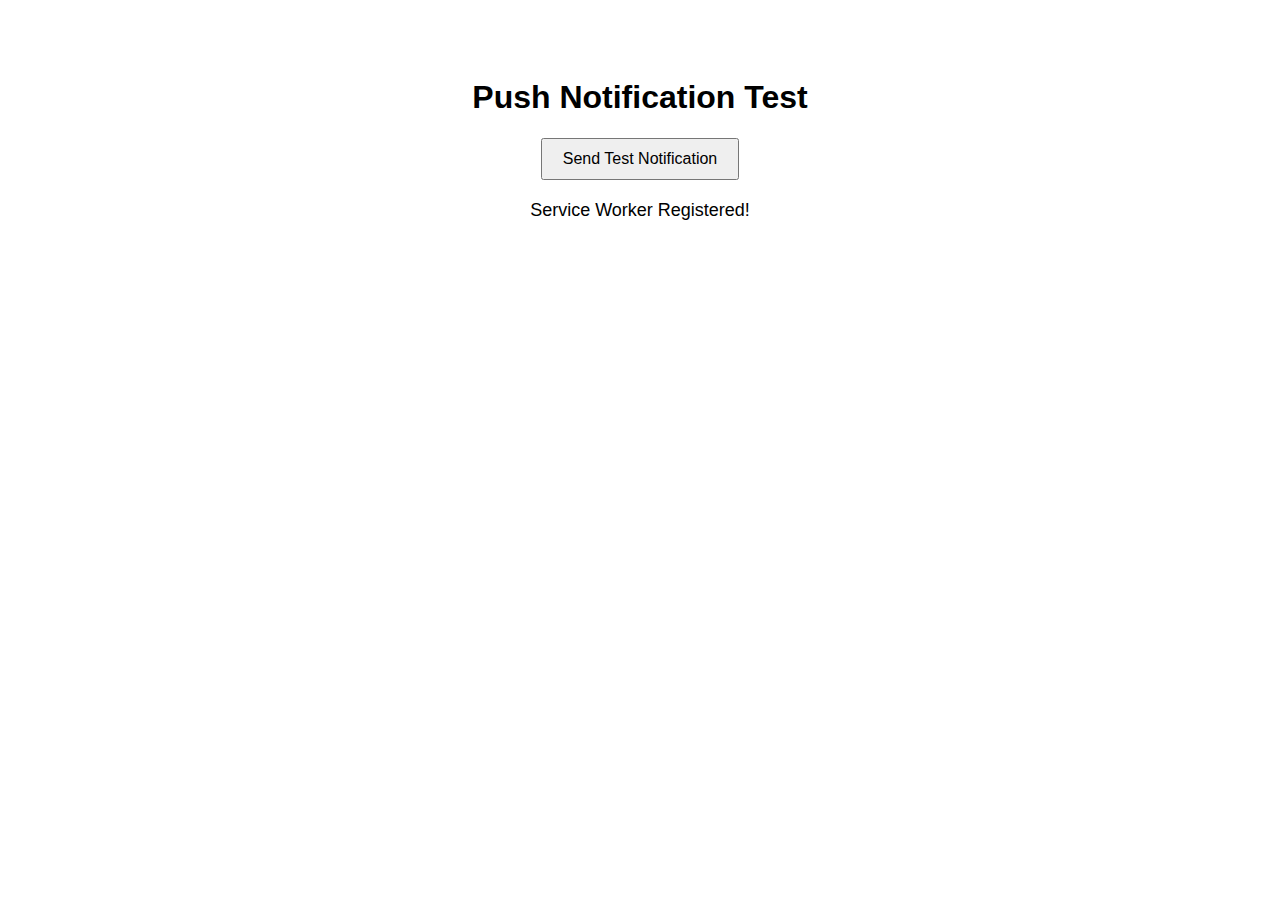
==== index.html @ d4f7e55f "Update index.html" ====
<!DOCTYPE html>
<html lang="en">
<head>
    <meta charset="UTF-8">
    <meta name="viewport" content="width=device-width, initial-scale=1.0">
    <title>Push Notification Test</title>
    <link rel="icon" href="/icon-192x192.png">
    <style>
        body {
            font-family: Arial, sans-serif;
            text-align: center;
            padding: 50px;
        }

        button {
            padding: 10px 20px;
            font-size: 16px;
            cursor: pointer;
        }

        #status {
            margin-top: 20px;
            font-size: 18px;
        }
    </style>
</head>
<body>

    <h1>Push Notification Test</h1>
    <button id="testNotification">Send Test Notification</button>
    <div id="status"></div>

    <script src="app.js"></script>
</body>
</html>
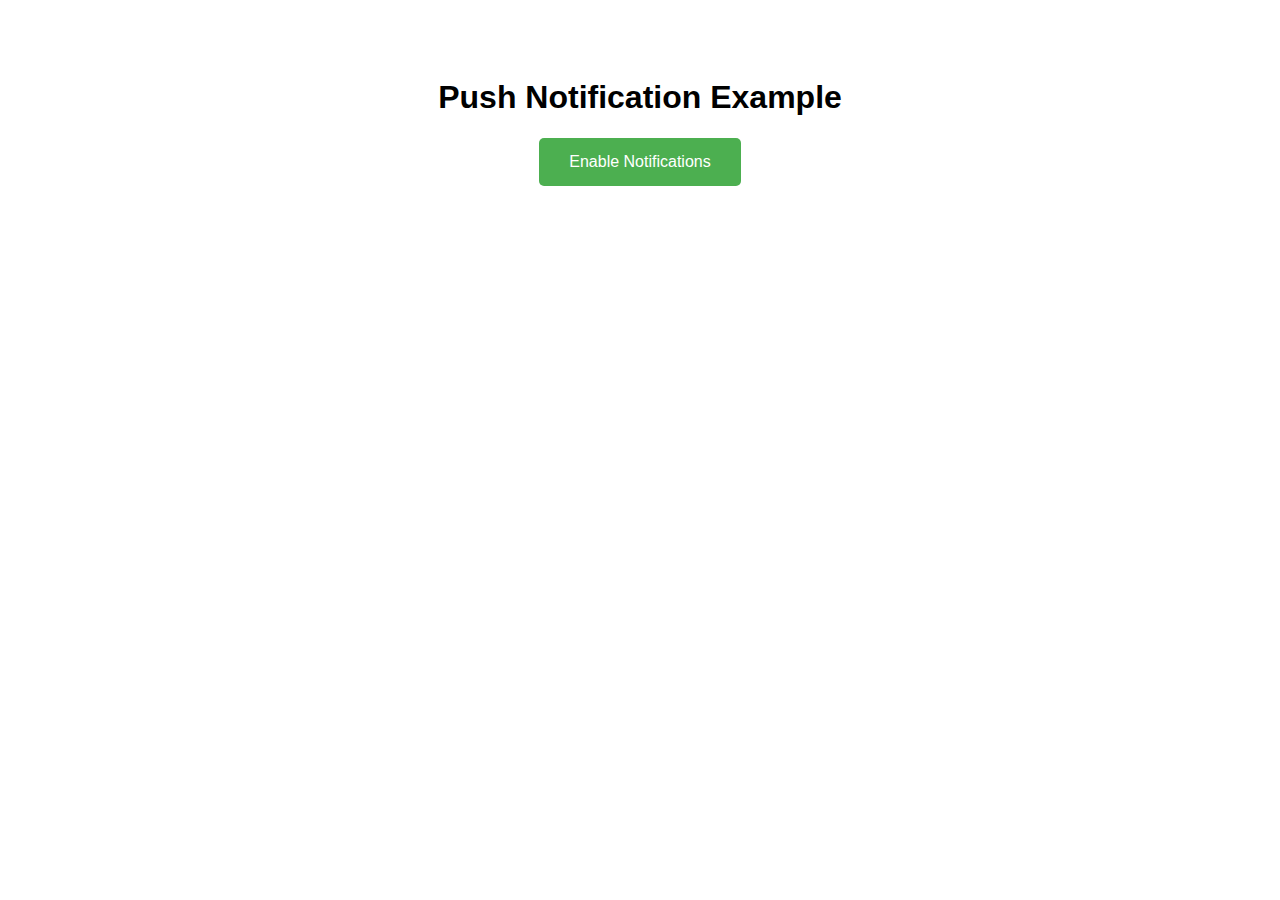
==== commit 868da9d7: "Update index.html" ====
--- a/index.html
+++ b/index.html
@@ -3,33 +3,30 @@
 <head>
     <meta charset="UTF-8">
     <meta name="viewport" content="width=device-width, initial-scale=1.0">
-    <title>Push Notification Test</title>
-    <link rel="icon" href="/icon-192x192.png">
+    <title>Push Notifications</title>
+    <link rel="manifest" href="/manifest.json">
+    <link rel="icon" href="/icon.png">
     <style>
         body {
             font-family: Arial, sans-serif;
             text-align: center;
-            padding: 50px;
+            padding-top: 50px;
         }
-
-        button {
-            padding: 10px 20px;
+        #notifyButton {
+            padding: 15px 30px;
             font-size: 16px;
+            background-color: #4CAF50;
+            color: white;
+            border: none;
+            border-radius: 5px;
             cursor: pointer;
-        }
-
-        #status {
-            margin-top: 20px;
-            font-size: 18px;
         }
     </style>
 </head>
 <body>
+    <h1>Push Notification Example</h1>
+    <button id="notifyButton">Enable Notifications</button>
 
-    <h1>Push Notification Test</h1>
-    <button id="testNotification">Send Test Notification</button>
-    <div id="status"></div>
-
-    <script src="app.js"></script>
+    <script src="/script.js"></script>
 </body>
 </html>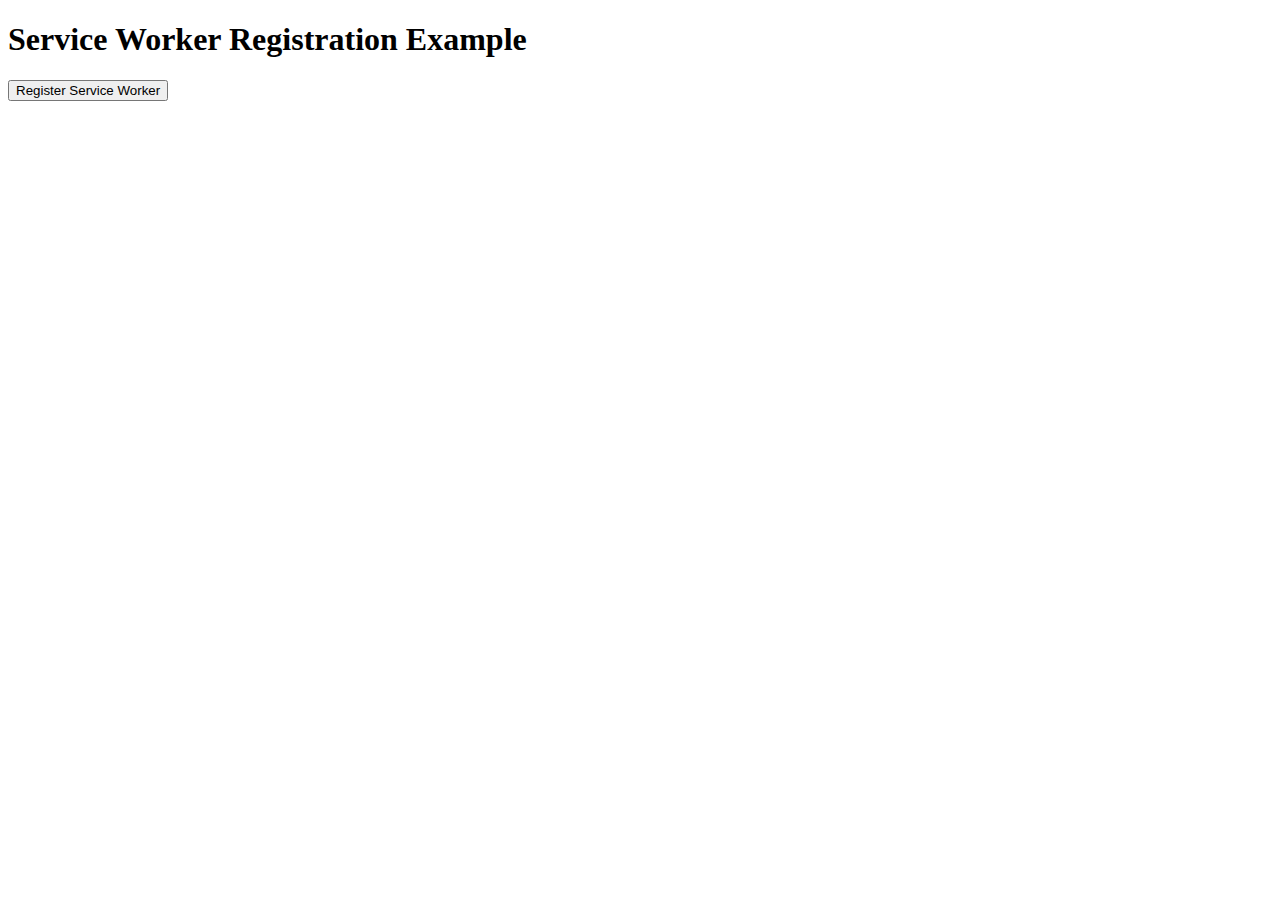
==== commit 2627542e: "Update index.html" ====
--- a/index.html
+++ b/index.html
@@ -3,30 +3,12 @@
 <head>
     <meta charset="UTF-8">
     <meta name="viewport" content="width=device-width, initial-scale=1.0">
-    <title>Push Notifications</title>
-    <link rel="manifest" href="/manifest.json">
-    <link rel="icon" href="/icon.png">
-    <style>
-        body {
-            font-family: Arial, sans-serif;
-            text-align: center;
-            padding-top: 50px;
-        }
-        #notifyButton {
-            padding: 15px 30px;
-            font-size: 16px;
-            background-color: #4CAF50;
-            color: white;
-            border: none;
-            border-radius: 5px;
-            cursor: pointer;
-        }
-    </style>
+    <title>Service Worker Demo</title>
 </head>
 <body>
-    <h1>Push Notification Example</h1>
-    <button id="notifyButton">Enable Notifications</button>
-
-    <script src="/script.js"></script>
+    <h1>Service Worker Registration Example</h1>
+    <button id="register-sw">Register Service Worker</button>
+    
+    <script src="script.js"></script>
 </body>
 </html>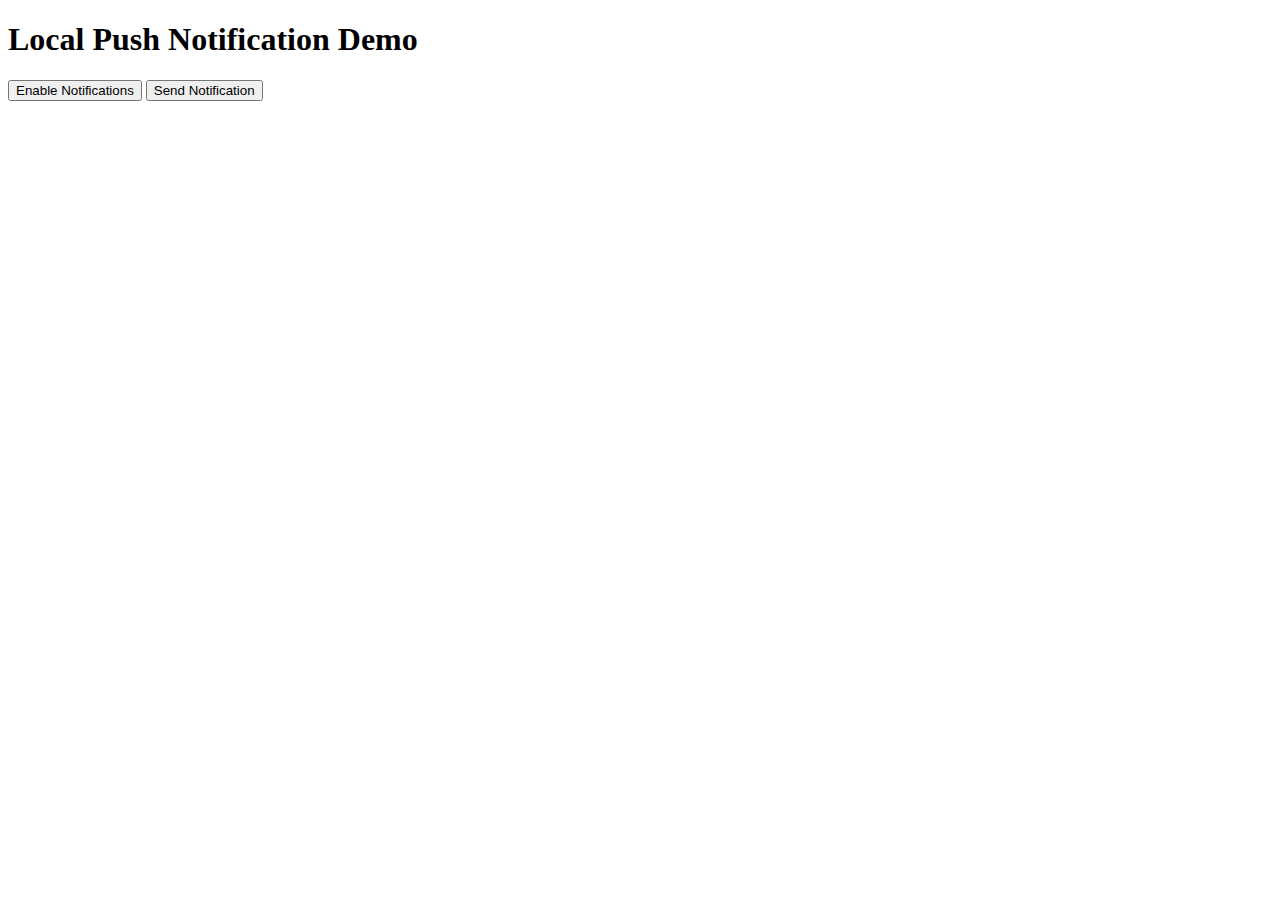
==== commit 3bcffc4a: "Update index.html" ====
--- a/index.html
+++ b/index.html
@@ -3,12 +3,12 @@
 <head>
     <meta charset="UTF-8">
     <meta name="viewport" content="width=device-width, initial-scale=1.0">
-    <title>Service Worker Demo</title>
+    <title>Local Push Notification</title>
+    <script defer src="push.js"></script>
 </head>
 <body>
-    <h1>Service Worker Registration Example</h1>
-    <button id="register-sw">Register Service Worker</button>
-    
-    <script src="script.js"></script>
+    <h1>Local Push Notification Demo</h1>
+    <button onclick="requestPermission()">Enable Notifications</button>
+    <button onclick="sendNotification()">Send Notification</button>
 </body>
 </html>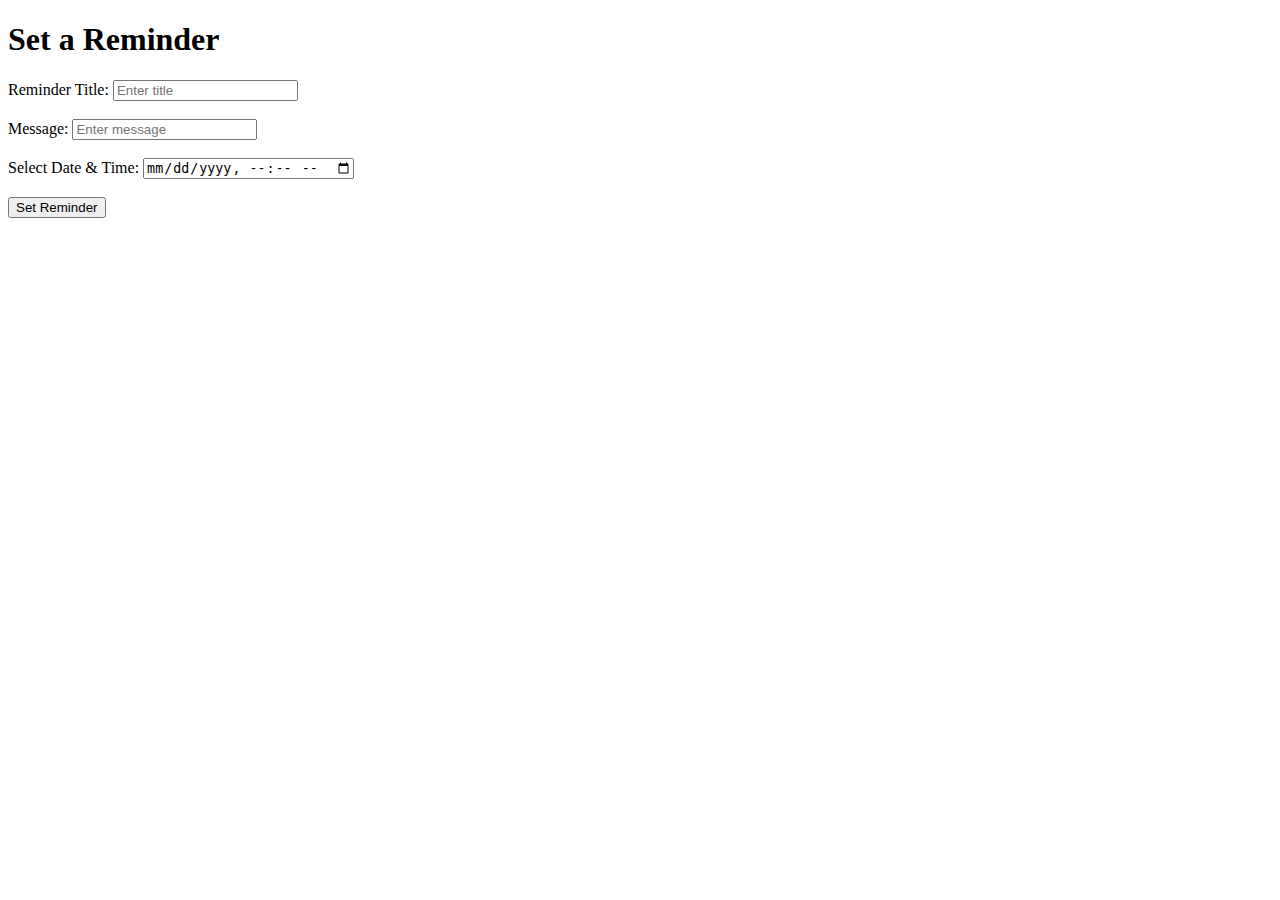
==== commit 782794de: "Update index.html" ====
--- a/index.html
+++ b/index.html
@@ -3,12 +3,29 @@
 <head>
     <meta charset="UTF-8">
     <meta name="viewport" content="width=device-width, initial-scale=1.0">
-    <title>Local Push Notification</title>
+    <title>Reminder Notifications</title>
     <script defer src="push.js"></script>
 </head>
 <body>
-    <h1>Local Push Notification Demo</h1>
-    <button onclick="requestPermission()">Enable Notifications</button>
-    <button onclick="sendNotification()">Send Notification</button>
+    <h1>Set a Reminder</h1>
+    
+    <label>Reminder Title:</label>
+    <input type="text" id="title" placeholder="Enter title"><br><br>
+    
+    <label>Message:</label>
+    <input type="text" id="message" placeholder="Enter message"><br><br>
+
+    <label>Select Date & Time:</label>
+    <input type="datetime-local" id="reminderTime"><br><br>
+    
+    <button onclick="setReminder()">Set Reminder</button>
+
+    <script>
+        if ('serviceWorker' in navigator) {
+            navigator.serviceWorker.register('sw.js')
+                .then(() => console.log("Service Worker Registered"))
+                .catch(err => console.error("Service Worker Failed", err));
+        }
+    </script>
 </body>
 </html>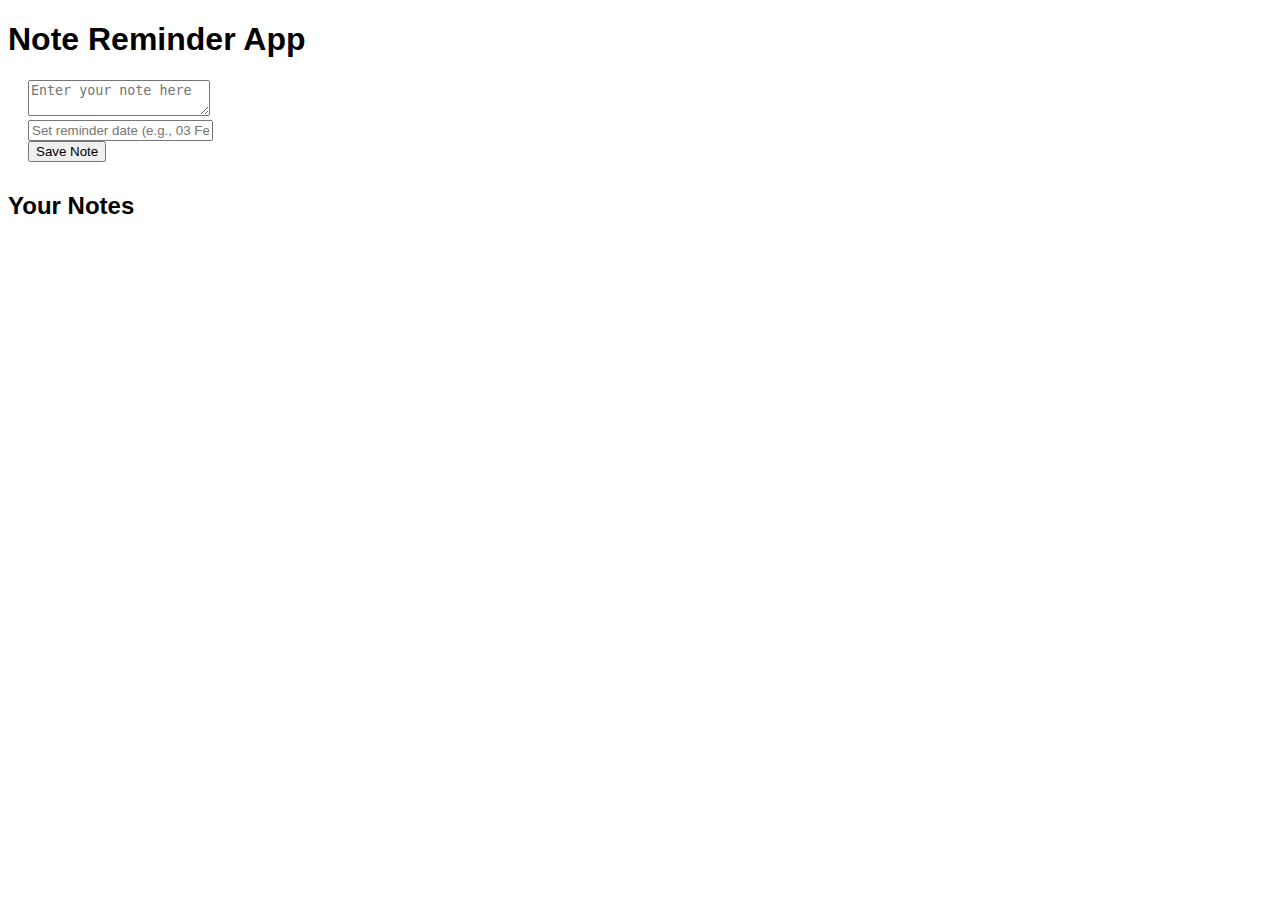
==== commit cea594df: "Update index.html" ====
--- a/index.html
+++ b/index.html
@@ -3,29 +3,40 @@
 <head>
     <meta charset="UTF-8">
     <meta name="viewport" content="width=device-width, initial-scale=1.0">
-    <title>Reminder Notifications</title>
-    <script defer src="push.js"></script>
+    <title>Note Reminder App</title>
+    <link rel="manifest" href="manifest.json">
+    <style>
+        body {
+            font-family: Arial, sans-serif;
+        }
+        #noteForm {
+            margin: 20px;
+        }
+        #notes {
+            margin-top: 30px;
+        }
+        .note {
+            background: #f4f4f4;
+            padding: 10px;
+            margin: 10px 0;
+        }
+    </style>
 </head>
 <body>
-    <h1>Set a Reminder</h1>
-    
-    <label>Reminder Title:</label>
-    <input type="text" id="title" placeholder="Enter title"><br><br>
-    
-    <label>Message:</label>
-    <input type="text" id="message" placeholder="Enter message"><br><br>
 
-    <label>Select Date & Time:</label>
-    <input type="datetime-local" id="reminderTime"><br><br>
-    
-    <button onclick="setReminder()">Set Reminder</button>
+    <h1>Note Reminder App</h1>
 
-    <script>
-        if ('serviceWorker' in navigator) {
-            navigator.serviceWorker.register('sw.js')
-                .then(() => console.log("Service Worker Registered"))
-                .catch(err => console.error("Service Worker Failed", err));
-        }
-    </script>
+    <div id="noteForm">
+        <textarea id="noteText" placeholder="Enter your note here"></textarea><br>
+        <input type="text" id="reminder" placeholder="Set reminder date (e.g., 03 Feb 5:32 PM)"><br>
+        <button id="saveNote">Save Note</button>
+    </div>
+
+    <div id="notes">
+        <h2>Your Notes</h2>
+        <div id="noteList"></div>
+    </div>
+
+    <script src="app.js"></script>
 </body>
 </html>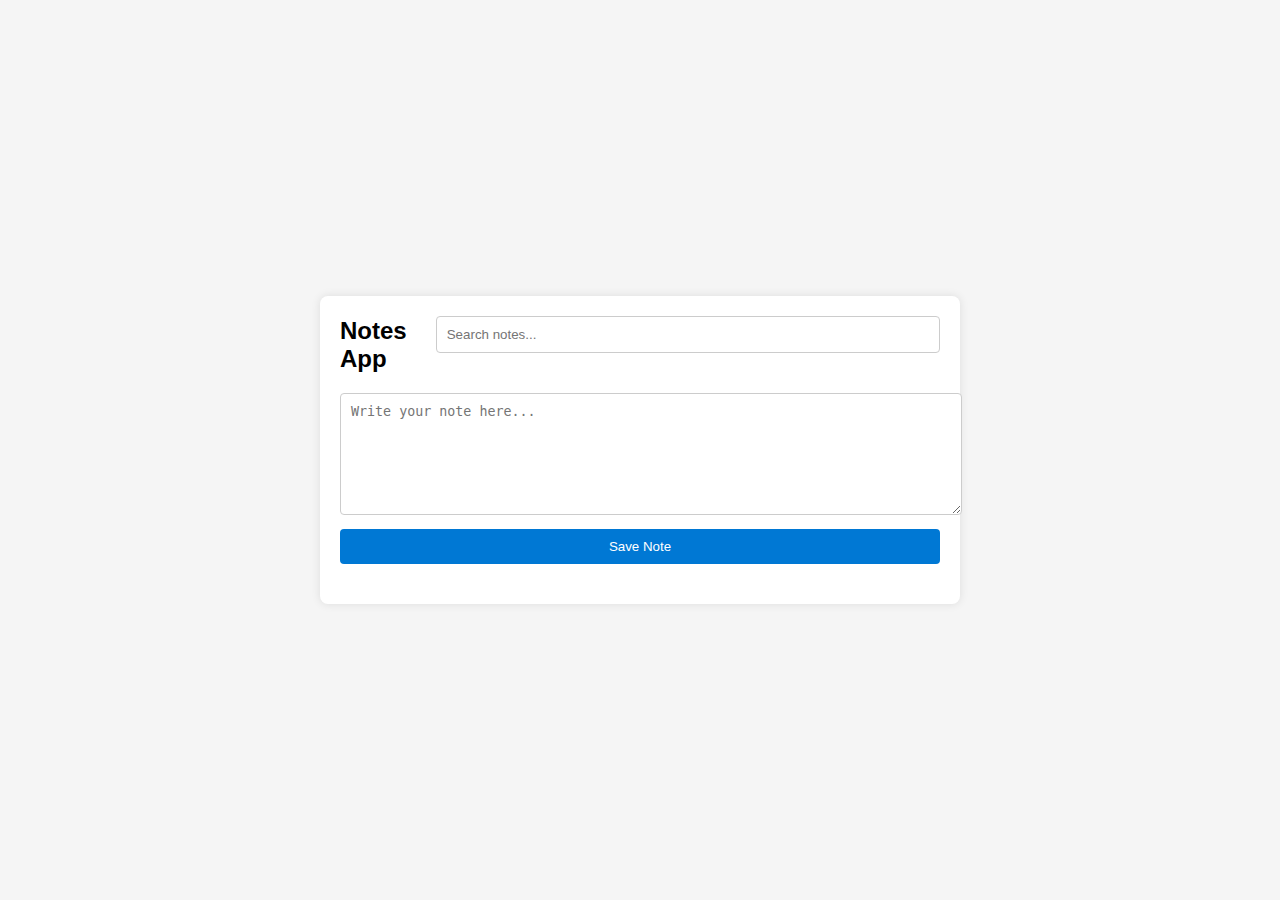
==== commit a8972a84: "Update index.html" ====
--- a/index.html
+++ b/index.html
@@ -3,40 +3,32 @@
 <head>
     <meta charset="UTF-8">
     <meta name="viewport" content="width=device-width, initial-scale=1.0">
-    <title>Note Reminder App</title>
+    <title>Notes App</title>
     <link rel="manifest" href="manifest.json">
-    <style>
-        body {
-            font-family: Arial, sans-serif;
-        }
-        #noteForm {
-            margin: 20px;
-        }
-        #notes {
-            margin-top: 30px;
-        }
-        .note {
-            background: #f4f4f4;
-            padding: 10px;
-            margin: 10px 0;
-        }
-    </style>
+    <link rel="stylesheet" href="styles.css">
 </head>
 <body>
-
-    <h1>Note Reminder App</h1>
-
-    <div id="noteForm">
-        <textarea id="noteText" placeholder="Enter your note here"></textarea><br>
-        <input type="text" id="reminder" placeholder="Set reminder date (e.g., 03 Feb 5:32 PM)"><br>
-        <button id="saveNote">Save Note</button>
+    <div class="container">
+        <header>
+            <h1>Notes App</h1>
+            <input type="text" id="search" placeholder="Search notes...">
+        </header>
+        <main>
+            <textarea id="noteInput" placeholder="Write your note here..."></textarea>
+            <button id="saveNoteButton">Save Note</button>
+            <div id="notesContainer"></div>
+        </main>
     </div>
-
-    <div id="notes">
-        <h2>Your Notes</h2>
-        <div id="noteList"></div>
-    </div>
-
     <script src="app.js"></script>
+    <script>
+        if ('serviceWorker' in navigator) {
+            navigator.serviceWorker.register('/service-worker.js')
+                .then((registration) => {
+                    console.log('Service Worker registered with scope:', registration.scope);
+                }).catch((error) => {
+                    console.log('Service Worker registration failed:', error);
+                });
+        }
+    </script>
 </body>
 </html>--- a/styles.css
+++ b/styles.css
@@ -0,0 +1,72 @@
+body {
+    font-family: 'Segoe UI', Tahoma, Geneva, Verdana, sans-serif;
+    background-color: #f5f5f5;
+    margin: 0;
+    display: flex;
+    justify-content: center;
+    align-items: center;
+    height: 100vh;
+}
+
+.container {
+    width: 90%;
+    max-width: 600px;
+    background: white;
+    padding: 20px;
+    box-shadow: 0 0 10px rgba(0,0,0,0.1);
+    border-radius: 8px;
+}
+
+header {
+    display: flex;
+    justify-content: space-between;
+    align-items: center;
+    margin-bottom: 20px;
+}
+
+header h1 {
+    margin: 0;
+    font-size: 24px;
+}
+
+#search {
+    width: 100%;
+    padding: 10px;
+    margin-bottom: 20px;
+    border: 1px solid #ccc;
+    border-radius: 4px;
+}
+
+#noteInput {
+    width: 100%;
+    height: 100px;
+    padding: 10px;
+    border: 1px solid #ccc;
+    border-radius: 4px;
+    margin-bottom: 10px;
+}
+
+#saveNoteButton {
+    width: 100%;
+    padding: 10px;
+    background-color: #0078d4;
+    color: white;
+    border: none;
+    border-radius: 4px;
+    cursor: pointer;
+}
+
+#saveNoteButton:hover {
+    background-color: #005a9e;
+}
+
+#notesContainer {
+    margin-top: 20px;
+}
+
+.note {
+    background: #e0e0e0;
+    padding: 10px;
+    margin-bottom: 10px;
+    border-radius: 4px;
+}